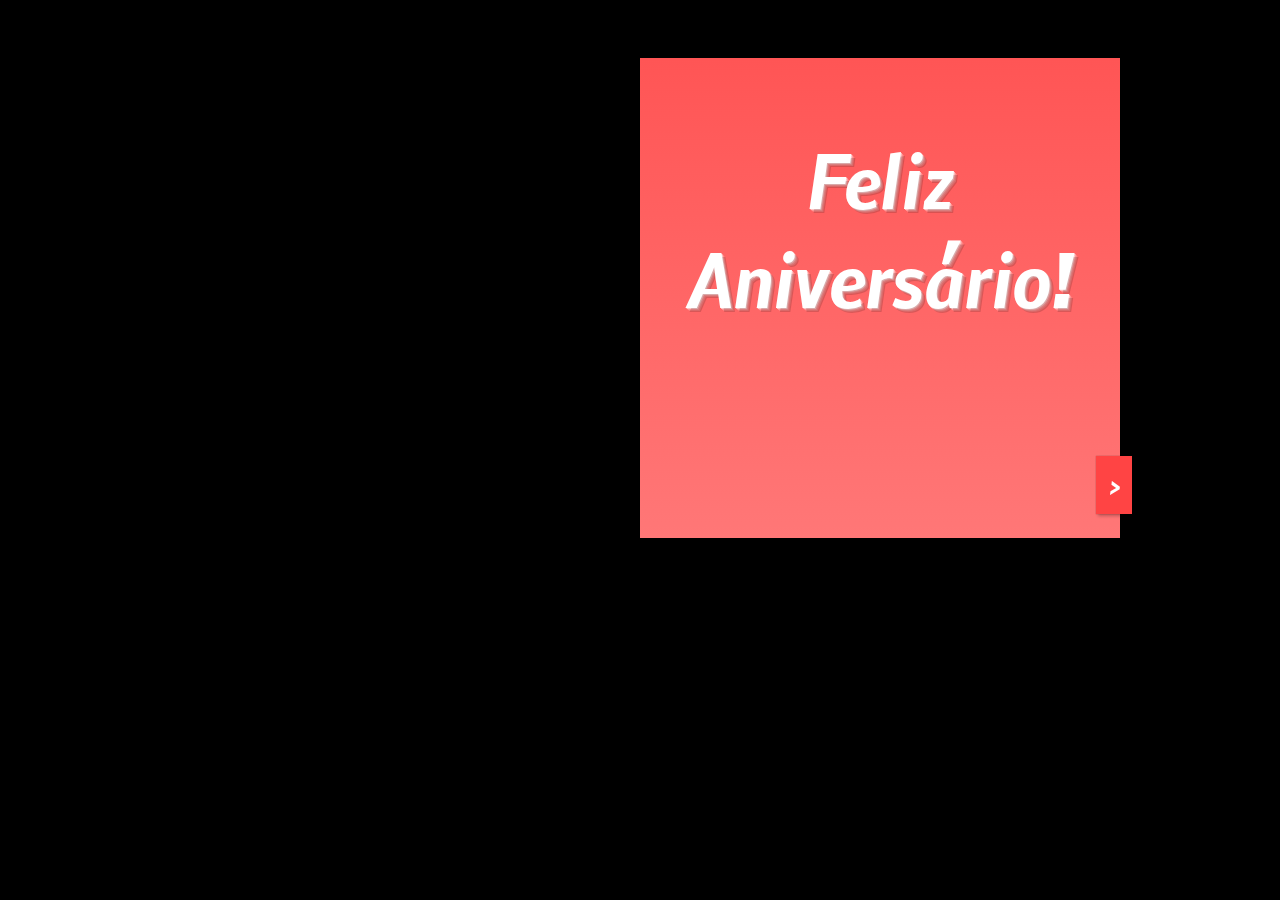
==== card.html @ 778fca0b ":sparkles: feat: Adicionando mensagem e cartão de anivérsário" ====
<!DOCTYPE html>
<html lang="pt-br">
<head>
    <meta charset="UTF-8">
    <meta name="viewport" content="width=device-width, initial-scale=1.0">
    <link rel="stylesheet" href="style.css">
    <title>Cartão 🥳</title>
</head>
<body style = "background-color: black;">
    <div id="card">
        <div id="card-inside">
          <div class="wrap">
            <p>E aí, Ane!</p>
            <p>Enfim chegou, em! Eu fiquei meio sem saber o que escrever aqui, porém já adianto que independente do dia, te considero alguém muito especial, que admiro bastante.❤️</p>
            <p>Te desejo todo sucesso, amor e satisfação que essa vida possa dar. Você merece demais, exatamente por ser essa pessoa maravilhosa que é.</p>
            <p>Que seus objetivos possam se realizar, ano após ano. Parabéns!❤️🎂🥳</p>

            <p><a href="index.html">Voltar</a></p>
            <p class="signed">Kesse Dias</p>
            
          </div>
        </div>
    
        <div id="card-front">
          <div class="wrap">
            <h1>Feliz Aniversário!</h1>
          </div>
          <button id="open">&gt;</button>
          <button id="close">&lt;</button>
        </div>
      </div>
      <script src="source.js"></script>
</body>
</html>
---- style.css ----
@import url(https://fonts.googleapis.com/css?family=Nobile:400italic,700italic);
@import url(https://fonts.googleapis.com/css?family=Dancing+Script);
* {
  box-sizing: border-box;
  -moz-box-sizing: border-box;
  -webkit-box-sizing: border-box;
}
body {
  background: #E5E5E5;
  background-image: url("/gray-floral.png");
  padding: 50px;
}

#card-front {
  color: #FFDFDF;
}

#card, #card-front, #card-inside {
  height: 480px;
}

.wrap {
    padding: 1.5em 2.5em;
    height: 100%;
}
#card-front, #card-inside {
  width: 50%;
  -webkit-box-shadow: 2px 2px 30px rgba(0, 0, 0, .25), 0 0 1px rgba(0, 0, 0, .5);
  -moz-box-shadow: 2px 2px 30px rgba(0, 0, 0, .25), 0 0 1px rgba(0, 0, 0, .5);
  box-shadow: 2px 2px 30px rgba(0, 0, 0, .25), 0 0 1px rgba(0, 0, 0, .5);
  position: absolute;
  left: 50%;
}


#card-inside .wrap {
    background: #FFEFEF;
    -webkit-box-shadow: inset 2px 0 1px rgba(0, 0, 0, .05);
    -moz-box-shadow: inset 2px 0 1px rgba(0, 0, 0, .05);
    box-shadow: inset 2px 0 1px rgba(0, 0, 0, .05);
}
#card {
    max-width: 960px;
    margin: 0 auto;
    transform-style: preserve-3d;
    -moz-transform-style: preserve-3d;
    -webkit-transform-style: preserve-3d;
    perspective: 5000px;
    -moz-perspective: 5000px;
    -webkit-perspective: 5000px;
    position: relative;
}

#card h1 {
    text-align: center;
    font-family: 'Nobile', sans-serif;
    font-style: italic;
    font-size: 70px;
    text-shadow: 
        4px 4px 0px rgba(0, 0, 0, .15),
        1px 1px 0 rgba(255, 200, 200, 255),
        2px 2px 0 rgba(255, 150, 150, 255),
        3px 3px 0 rgba(255, 125, 125, 255);
    color: #FFF;
}
#card-inside {
    font-size: 1.1em;
    line-height: 1.4;
    font-family: 'Nobile';
    color: #331717;
    font-style: italic;
}

p {
    margin-top: 1em;
}

p:first-child {
    margin-top: 0;
}

p.signed {
    margin-top: 1.5em;
    text-align: center;
    font-family: 'Dancing Script', sans-serif;
    font-size: 1.5em;
}

#card-front {
    background-color: #1c2aa3;
    background-image: linear-gradient(top, #FF5555 0%, #FF7777 100%);
    background-image: -moz-linear-gradient(top, #FF5555 0%, #FF7777 100%);
    background-image: -webkit-linear-gradient(top, #FF5555 0%, #FF7777 100%);
            transform-origin: left;
       -moz-transform-origin: left;
    -webkit-transform-origin: left;
            transition:         transform 1s linear;
       -moz-transition:    -moz-transform 1s linear;
    -webkit-transition: -webkit-transform 1s linear;
    position: relative;
}

#card-front .wrap {
            transition: background 1s linear;
       -moz-transition: background 1s linear;
    -webkit-transition: background 1s linear;
}

#card-front button {
  position: absolute;
  bottom: 1em;
  right: -12px;
  background: #F44;
  color: #FFF;
  font-family: 'Nobile', sans-serif;
  font-style: italic;
  font-weight: bold;
  font-size: 1.5em;
  padding: .5em;
  border: none;
  cursor: pointer;
          box-shadow: 2px 2px 3px rgba(0, 0, 0, .25), 0 0 1px rgba(0, 0, 0, .4);
     -moz-box-shadow: 2px 2px 3px rgba(0, 0, 0, .25), 0 0 1px rgba(0, 0, 0, .4);
  -webkit-box-shadow: 2px 2px 3px rgba(0, 0, 0, .25), 0 0 1px rgba(0, 0, 0, .4);
}

#card-front button:hover,
#card-front button:focus {
  background: #F22;
}

#close {
  display: none;
}

#card.open-fully #close,
#card-open-half #close {
  display: inline;
}

#card.open-fully #open {
  display: none;
}


#card.open-half #card-front,
#card.close-half #card-front {
            transform: rotateY(-90deg);
       -moz-transform: rotateY(-90deg);
    -webkit-transform: rotateY(-90deg);
}
#card.open-half #card-front .wrap {
    background-color: rgba(0, 0, 0, .5);
}

#card.open-fully #card-front,
#card.close-half #card-front {
  background: #FFEFEF;
}

#card.open-fully #card-front {
    transform: rotateY(-180deg);
    -moz-transform: rotateY(-180deg);
    -webkit-transform: rotateY(-180deg);
}

#card.open-fully #card-front .wrap {
    background-color: rgba(0, 0, 0, 0);
}

#card.open-fully #card-front .wrap *,
#card.close-half #card-front .wrap * {
   display: none;
}

footer {
  max-width: 500px;
  margin: 40px auto;
  font-family: 'Nobile', sans-serif;
  font-size: 14px;
  line-height: 1.6;
  color: #888;
  text-align: center;
}
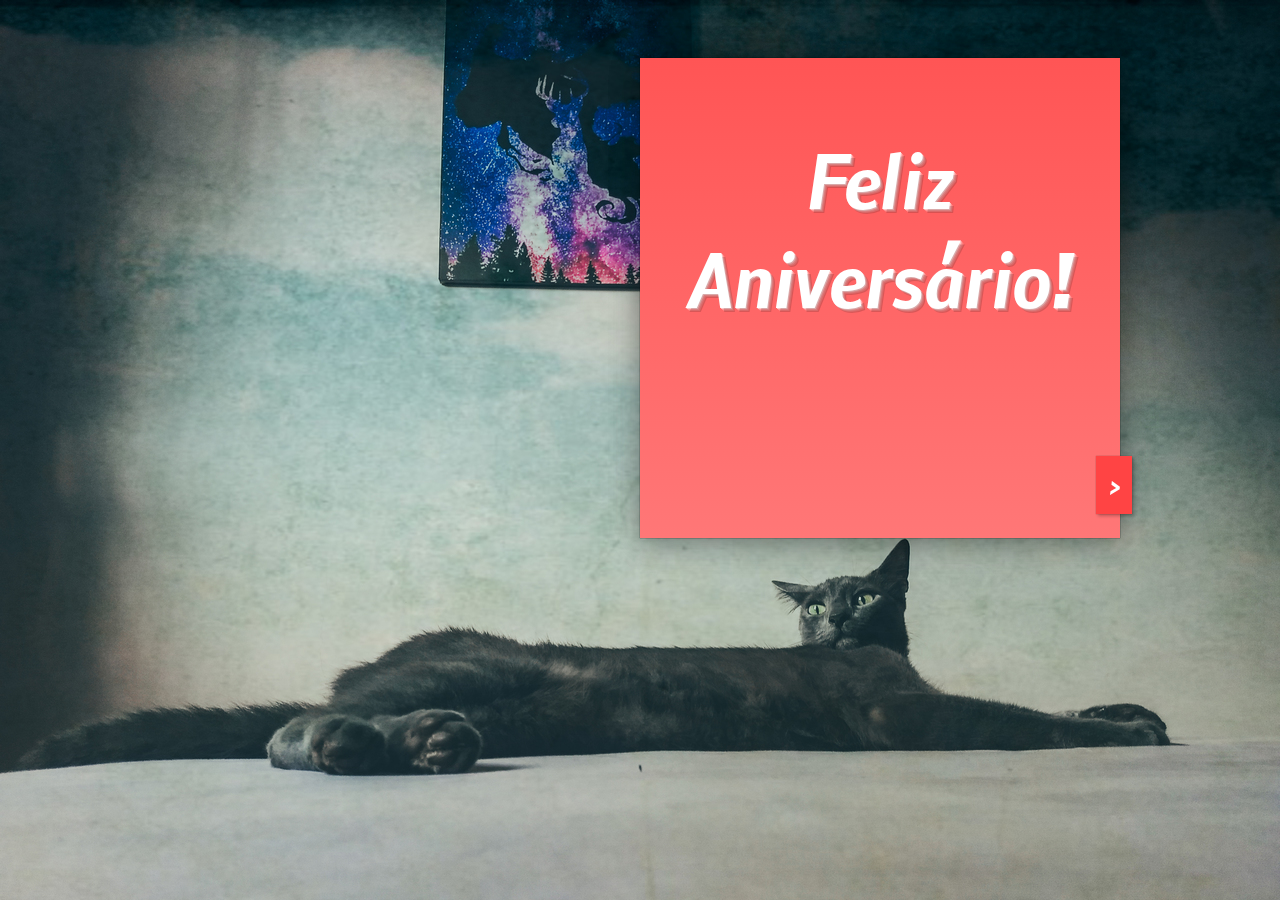
==== commit 9fe5adf2: ":sparkles: feat: Adicionando imagem de fundo" ====
--- a/card.html
+++ b/card.html
@@ -6,13 +6,14 @@
     <link rel="stylesheet" href="style.css">
     <title>Cartão 🥳</title>
 </head>
-<body style = "background-color: black;">
-    <div id="card">
+<body class="imgbody">
+  <div class="container">
+      <div id="card">
         <div id="card-inside">
           <div class="wrap">
             <p>E aí, Ane!</p>
-            <p>Enfim chegou, em! Eu fiquei meio sem saber o que escrever aqui, porém já adianto que independente do dia, te considero alguém muito especial, que admiro bastante.❤️</p>
-            <p>Te desejo todo sucesso, amor e satisfação que essa vida possa dar. Você merece demais, exatamente por ser essa pessoa maravilhosa que é.</p>
+            <p>Enfim chegou, em! Eu fiquei meio sem saber o que escrever aqui, porém já adianto que independente do dia, te considero alguém muito especial e que admiro bastante.❤️</p>
+            <p>Te desejo todo sucesso, amor e satisfação que essa vida possa dar. Você merece demais. Exatamente por ser essa pessoa maravilhosa que é.</p>
             <p>Que seus objetivos possam se realizar, ano após ano. Parabéns!❤️🎂🥳</p>
 
             <p><a href="index.html">Voltar</a></p>
@@ -29,6 +30,7 @@
           <button id="close">&lt;</button>
         </div>
       </div>
-      <script src="source.js"></script>
+  </div>
+  <script src="source.js"></script>
 </body>
 </html>--- a/style.css
+++ b/style.css
@@ -6,8 +6,11 @@
   -webkit-box-sizing: border-box;
 }
 body {
-  background: #E5E5E5;
-  background-image: url("/gray-floral.png");
+  background: #010405;
+  background-image: url('bento.jpg');
+  background-repeat: no-repeat;
+  background-attachment: fixed;
+  background-size: initial;
   padding: 50px;
 }
 
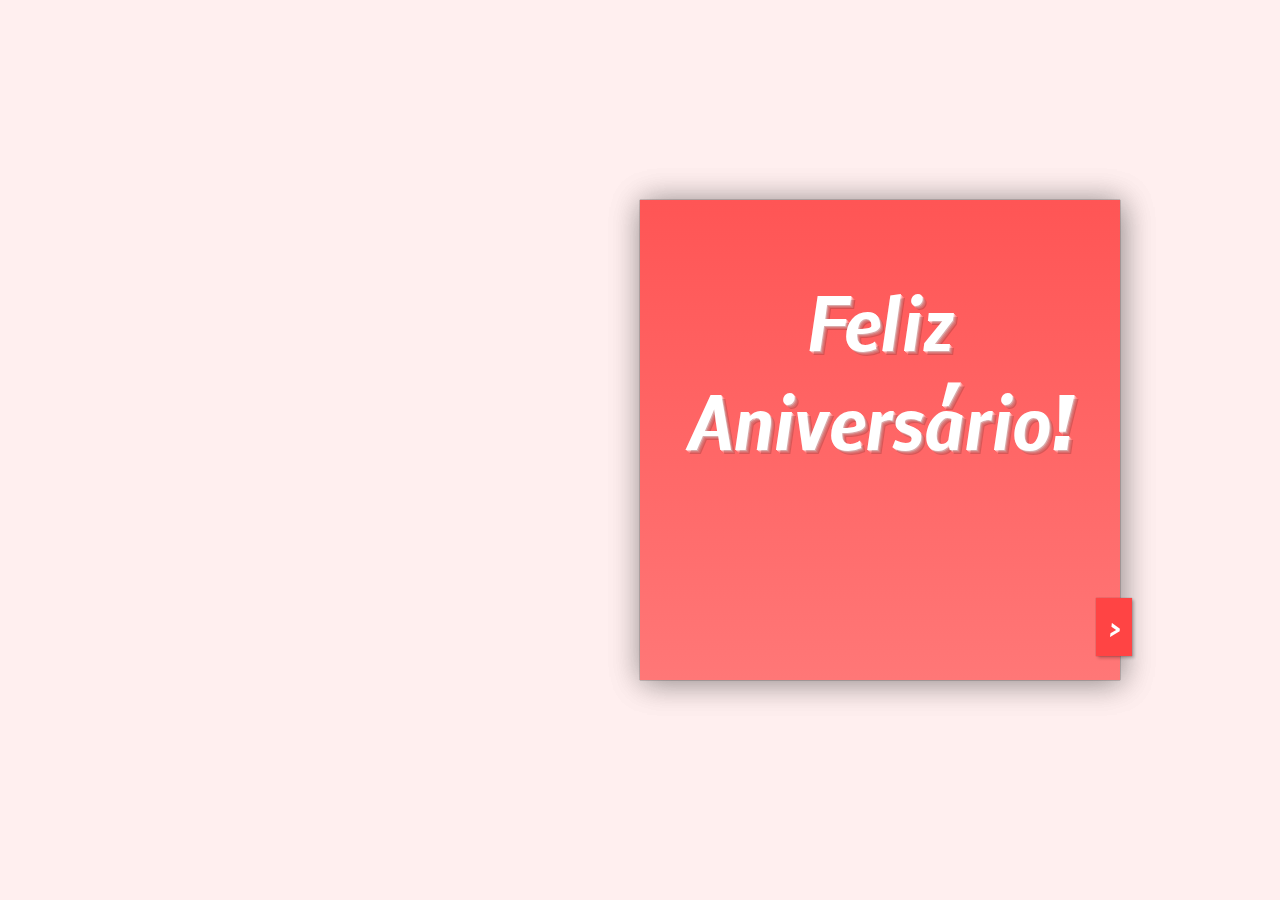
==== commit de03f253: ":recycle: refactor: Restruturando repositorio" ====
--- a/card.html
+++ b/card.html
@@ -1,36 +1,41 @@
 <!DOCTYPE html>
 <html lang="pt-br">
+
 <head>
     <meta charset="UTF-8">
     <meta name="viewport" content="width=device-width, initial-scale=1.0">
     <link rel="stylesheet" href="style.css">
     <title>Cartão 🥳</title>
 </head>
+
 <body class="imgbody">
-  <div class="container">
-      <div id="card">
-        <div id="card-inside">
-          <div class="wrap">
-            <p>E aí, Ane!</p>
-            <p>Enfim chegou, em! Eu fiquei meio sem saber o que escrever aqui, porém já adianto que independente do dia, te considero alguém muito especial e que admiro bastante.❤️</p>
-            <p>Te desejo todo sucesso, amor e satisfação que essa vida possa dar. Você merece demais. Exatamente por ser essa pessoa maravilhosa que é.</p>
-            <p>Que seus objetivos possam se realizar, ano após ano. Parabéns!❤️🎂🥳</p>
+    <div class="container">
+        <div id="card" style="margin-top: 200px;">
+            <div id="card-inside">
+                <div class="wrap">
+                    <p>
+                        Mussum Ipsum, cacilds vidis litro abertis. Atirei o pau no gatis, per gatis num morreus.Manduma pindureta quium dia nois paga.Paisis, filhis, espiritis santis.Casamentiss faiz malandris se pirulitá.</p>
+                    <p>
+                        Mussum Ipsum, cacilds vidis litro abertis. Leite de capivaris, leite de mula manquis sem cabeça.Praesent malesuada urna nisi, quis volutpat erat hendrerit non. Nam vulputate dapibus.Mais vale um bebadis conhecidiss, que um alcoolatra anonimis.Quem manda
+                        na minha terra sou euzis!
+                    </p>
 
-            <p><a href="index.html">Voltar</a></p>
-            <p class="signed">Kesse Dias</p>
-            
-          </div>
+                    <p><a href="index.html">Voltar</a></p>
+                    <p class="signed">Kesse Dias</p>
+
+                </div>
+            </div>
+
+            <div id="card-front">
+                <div class="wrap">
+                    <h1>Feliz Aniversário!</h1>
+                </div>
+                <button id="open">&gt;</button>
+                <button id="close">&lt;</button>
+            </div>
         </div>
-    
-        <div id="card-front">
-          <div class="wrap">
-            <h1>Feliz Aniversário!</h1>
-          </div>
-          <button id="open">&gt;</button>
-          <button id="close">&lt;</button>
-        </div>
-      </div>
-  </div>
-  <script src="source.js"></script>
+    </div>
+    <script src="source.js"></script>
 </body>
+
 </html>--- a/style.css
+++ b/style.css
@@ -1,40 +1,39 @@
 @import url(https://fonts.googleapis.com/css?family=Nobile:400italic,700italic);
 @import url(https://fonts.googleapis.com/css?family=Dancing+Script);
 * {
-  box-sizing: border-box;
-  -moz-box-sizing: border-box;
-  -webkit-box-sizing: border-box;
+    box-sizing: border-box;
+    -moz-box-sizing: border-box;
+    -webkit-box-sizing: border-box;
 }
+
 body {
-  background: #010405;
-  background-image: url('bento.jpg');
-  background-repeat: no-repeat;
-  background-attachment: fixed;
-  background-size: initial;
-  padding: 50px;
+    background: #FFEFEF;
 }
 
 #card-front {
-  color: #FFDFDF;
+    color: #FFDFDF;
 }
 
-#card, #card-front, #card-inside {
-  height: 480px;
+#card,
+#card-front,
+#card-inside {
+    height: 480px;
 }
 
 .wrap {
     padding: 1.5em 2.5em;
     height: 100%;
 }
-#card-front, #card-inside {
-  width: 50%;
-  -webkit-box-shadow: 2px 2px 30px rgba(0, 0, 0, .25), 0 0 1px rgba(0, 0, 0, .5);
-  -moz-box-shadow: 2px 2px 30px rgba(0, 0, 0, .25), 0 0 1px rgba(0, 0, 0, .5);
-  box-shadow: 2px 2px 30px rgba(0, 0, 0, .25), 0 0 1px rgba(0, 0, 0, .5);
-  position: absolute;
-  left: 50%;
+
+#card-front,
+#card-inside {
+    width: 50%;
+    -webkit-box-shadow: 2px 2px 30px rgba(0, 0, 0, .25), 0 0 1px rgba(0, 0, 0, .5);
+    -moz-box-shadow: 2px 2px 30px rgba(0, 0, 0, .25), 0 0 1px rgba(0, 0, 0, .5);
+    box-shadow: 2px 2px 30px rgba(0, 0, 0, .25), 0 0 1px rgba(0, 0, 0, .5);
+    position: absolute;
+    left: 50%;
 }
-
 
 #card-inside .wrap {
     background: #FFEFEF;
@@ -42,6 +41,7 @@
     -moz-box-shadow: inset 2px 0 1px rgba(0, 0, 0, .05);
     box-shadow: inset 2px 0 1px rgba(0, 0, 0, .05);
 }
+
 #card {
     max-width: 960px;
     margin: 0 auto;
@@ -59,13 +59,10 @@
     font-family: 'Nobile', sans-serif;
     font-style: italic;
     font-size: 70px;
-    text-shadow: 
-        4px 4px 0px rgba(0, 0, 0, .15),
-        1px 1px 0 rgba(255, 200, 200, 255),
-        2px 2px 0 rgba(255, 150, 150, 255),
-        3px 3px 0 rgba(255, 125, 125, 255);
+    text-shadow: 4px 4px 0px rgba(0, 0, 0, .15), 1px 1px 0 rgba(255, 200, 200, 255), 2px 2px 0 rgba(255, 150, 150, 255), 3px 3px 0 rgba(255, 125, 125, 255);
     color: #FFF;
 }
+
 #card-inside {
     font-size: 1.1em;
     line-height: 1.4;
@@ -94,71 +91,71 @@
     background-image: linear-gradient(top, #FF5555 0%, #FF7777 100%);
     background-image: -moz-linear-gradient(top, #FF5555 0%, #FF7777 100%);
     background-image: -webkit-linear-gradient(top, #FF5555 0%, #FF7777 100%);
-            transform-origin: left;
-       -moz-transform-origin: left;
+    transform-origin: left;
+    -moz-transform-origin: left;
     -webkit-transform-origin: left;
-            transition:         transform 1s linear;
-       -moz-transition:    -moz-transform 1s linear;
+    transition: transform 1s linear;
+    -moz-transition: -moz-transform 1s linear;
     -webkit-transition: -webkit-transform 1s linear;
     position: relative;
 }
 
 #card-front .wrap {
-            transition: background 1s linear;
-       -moz-transition: background 1s linear;
+    transition: background 1s linear;
+    -moz-transition: background 1s linear;
     -webkit-transition: background 1s linear;
 }
 
 #card-front button {
-  position: absolute;
-  bottom: 1em;
-  right: -12px;
-  background: #F44;
-  color: #FFF;
-  font-family: 'Nobile', sans-serif;
-  font-style: italic;
-  font-weight: bold;
-  font-size: 1.5em;
-  padding: .5em;
-  border: none;
-  cursor: pointer;
-          box-shadow: 2px 2px 3px rgba(0, 0, 0, .25), 0 0 1px rgba(0, 0, 0, .4);
-     -moz-box-shadow: 2px 2px 3px rgba(0, 0, 0, .25), 0 0 1px rgba(0, 0, 0, .4);
-  -webkit-box-shadow: 2px 2px 3px rgba(0, 0, 0, .25), 0 0 1px rgba(0, 0, 0, .4);
+    position: absolute;
+    bottom: 1em;
+    right: -12px;
+    background: #F44;
+    color: #FFF;
+    font-family: 'Nobile', sans-serif;
+    font-style: italic;
+    font-weight: bold;
+    font-size: 1.5em;
+    padding: .5em;
+    border: none;
+    cursor: pointer;
+    box-shadow: 2px 2px 3px rgba(0, 0, 0, .25), 0 0 1px rgba(0, 0, 0, .4);
+    -moz-box-shadow: 2px 2px 3px rgba(0, 0, 0, .25), 0 0 1px rgba(0, 0, 0, .4);
+    -webkit-box-shadow: 2px 2px 3px rgba(0, 0, 0, .25), 0 0 1px rgba(0, 0, 0, .4);
 }
 
 #card-front button:hover,
 #card-front button:focus {
-  background: #F22;
+    background: #F22;
 }
 
 #close {
-  display: none;
+    display: none;
 }
 
 #card.open-fully #close,
 #card-open-half #close {
-  display: inline;
+    display: inline;
 }
 
 #card.open-fully #open {
-  display: none;
+    display: none;
 }
-
 
 #card.open-half #card-front,
 #card.close-half #card-front {
-            transform: rotateY(-90deg);
-       -moz-transform: rotateY(-90deg);
+    transform: rotateY(-90deg);
+    -moz-transform: rotateY(-90deg);
     -webkit-transform: rotateY(-90deg);
 }
+
 #card.open-half #card-front .wrap {
     background-color: rgba(0, 0, 0, .5);
 }
 
 #card.open-fully #card-front,
 #card.close-half #card-front {
-  background: #FFEFEF;
+    background: #FFEFEF;
 }
 
 #card.open-fully #card-front {
@@ -173,15 +170,15 @@
 
 #card.open-fully #card-front .wrap *,
 #card.close-half #card-front .wrap * {
-   display: none;
+    display: none;
 }
 
 footer {
-  max-width: 500px;
-  margin: 40px auto;
-  font-family: 'Nobile', sans-serif;
-  font-size: 14px;
-  line-height: 1.6;
-  color: #888;
-  text-align: center;
+    max-width: 500px;
+    margin: 40px auto;
+    font-family: 'Nobile', sans-serif;
+    font-size: 14px;
+    line-height: 1.6;
+    color: #888;
+    text-align: center;
 }